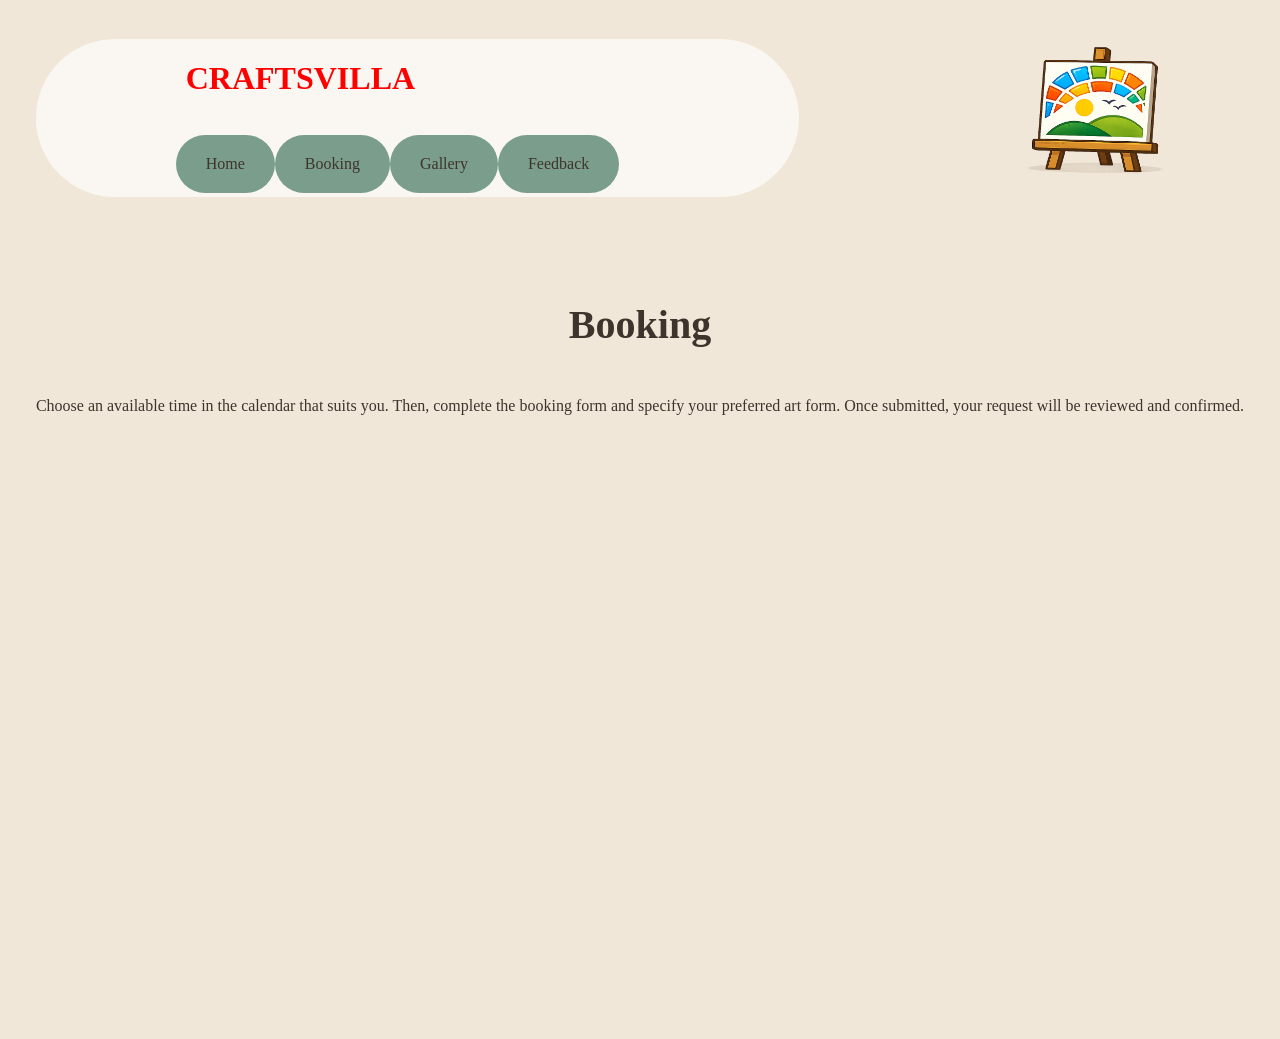
==== booking.html @ 349c29e6 "lagt til kalender" ====
<!DOCTYPE html>
<html lang="en">
<head>
    <link rel="stylesheet" href="style.css">
    <meta charset="UTF-8">
    <meta name="viewport" content="width=device-width, initial-scale=1.0">
    <title>CRAFTSVILLA booking</title>
</head>
<body>

    <header>

    
    
    <div class="header-container">
        <h1 id="main-headline">CRAFTSVILLA</h1>
        <nav>
            <ul>
                <li>
                    <a href="index.html">
                        Home
                    </a>
                </li>

                <li>
                    <a href="booking.html">
                        Booking
                    </a>
                </li>

                <li>
                    <a href="gallery.html">
                        Gallery
                    </a>
                </li>

                <li>
                    <a href="feedback.html">
                        Feedback
                    </a>
                </li>
            </ul>
        </nav>

    </div>
        
    <img src="./images/Craftsvilla logo.png" alt="Logo av et lerret med et maleri på">




    

    



</header>


<main>

    <section>

        <div class="booking-right">


            <!-- Google calender/booking limt inn fra google calender -->
            <section class="booking-calendar">

                 <h2>Booking</h2>
                <p>
                    Choose an available time in the calendar that suits you.
                    Then, complete the booking form and specify your preferred art form.
                    Once submitted, your request will be reviewed and confirmed.
                </p>

                <!-- Google Calendar Appointment Scheduling begin -->
                <iframe src="https://calendar.google.com/calendar/appointments/schedules/AcZssZ2HAjIDNGTDPMEgF8QIR5vUuFCZbuXW_BKWr3Y1SN1vu_rRbxWy6yaOEWrGvVhFghSRbZVMgWhO?gv=true" 
                style="border: 0" 
                width="100%" 
                height="600" 
                frameborder="0"></iframe>
                <!-- end Google Calendar Appointment Scheduling -->

             </section>

        </div>

    </section>




</main>


<footer>


</footer>
    
</body>
</html>
---- style.css ----
:root {

    /* BASEFARGER */

    /* "Parchment" */
    --primary-color:#F1E7D8; 

    /* Antique White */
    --secondary-color:#FAF7F2;
    


    /* ACCENT FARGER */

    /* Muted Teal */
    --accent-color-primary: #7A9D8C;

    /* Powder Blush */
    --accent-color-secondary: #F2B8A2;

    /* TEKST FARGE */

    --text-color-primary: #3E342D;



    
}

/* GLOBAL STLYING */
html{
    scroll-behavior: smooth;
}
body{
    background-color: var(--primary-color);
    color: var(--text-color-primary);
    

}

/* Global styling for anchor tags i body */
body a{
    text-decoration-line: underline;
    color: var(--text-color-primary);
}

/* Global styling for headlines i seksjonene */
h2{
    font-size: 40px;
}


/* Styling for "divider" mellom seksjonene */
.section-divider{
    height: 100px;
    background-color: var(--accent-color-primary);
    margin: 80px;
}


/* Styling for knappene rundt om kring i body */
.page-button{
    background-color: var(--accent-color-primary);
    padding: 15px 20px 15px 20px;
    border-radius: 50px;
    border: 2px solid transparent;
    color: var(--text-color-primary);
    font-size: 18px;
    font-weight: 600;
}

/* Effekt for å vise at man hovrer knappene */
.page-button:hover{
    border: 2px solid var(--text-color-primary);
}



/* STYLING FOR HEADER */

header{
    display: flex;
    height: 220px;
    justify-content: center;
    gap: 100px;
    align-items: center;
    margin-bottom: 40px;
    

}

header img {
    width: 395px;
}

/* Styling for logo og navbar */

.header-container{
    display: flex;
    background-color: var(--secondary-color);
    flex-direction: column;
    width: 928px;
    max-height: 158px;
    border-radius: 100px;
    padding-left: 100px;
    margin-left: 50px;
    
}

#main-headline{
    color: red;
    padding-left: 50px;

}
nav ul{
    display: flex;
    
    justify-content: space-between;
    margin-right: 180px;
}

nav li{
    list-style-type: none;
    max-height: 60px ;
    align-items: center;
    
    background-color: var(--accent-color-primary);
    padding: 18px;
    border-radius: 50px;
    border: 2px solid transparent;

    
}

/* hover effekt for knappene i header/nav */
nav li:hover {
    
    border: solid 2px black;
        
}

nav a{
    text-decoration: none;
    color: var(--text-color-primary);
    display: flex;
    padding-left: 10px;
    padding-right: 10px;
    
   
}
.nav-icon {
    width: 20px;
    height: 20px;
    flex-shrink: 0;
}


/* Styling for MAIN */

/* Hero styling */

.hero{
    display: flex;
    justify-content: center;
    gap: 120px;
    min-height: 100vh;

}


.hero img{
    height: 626px;
    width: 887px;
    border-radius: 37px;
}

.hero-text{
    width:438px;
    display: flex;
    flex-direction: column;
    align-items: center;
    text-align: center;
    gap: 50px;
    padding-top: 40px;
}

.hero-text h2{
    padding: 0px 20px 0px 20px;
}

#hero-text-secondary{
    font-size: 24px;
}

#hero-text-tertiary{
    font-size: 20px;
    padding: 0px 20px 0px 20px;
    
}




/* Styling for Who we are section */

.about-us{
    display: flex;
    justify-content: center;
    gap: 150px;
    height: 100vh;
    align-items: center;
}

.about-text-container{
    display: flex;
    flex-direction: column;
    text-align: center;
    width: 537px;
    font-size: 24px;
    margin-top: 80px;
    gap: 200px;
}


.portretter-container{
    display: flex;
}


div.portretter img{
    width: 250px;
    height: 320px;
    border-radius: 135px;
}


/* Styling for what we offer seksjonen */

.what-we-offer{
    height: 100vh;
    display: flex;
    align-items: center;
    justify-content: center;
    gap: 100px;
}
.services-container{
    display: flex;
    gap: 150px;
}
div.services-container img{
    width: 250px;
    height: 358px;
    border-radius: 78px;
}

.service-card{
    display: flex;
    flex-direction: column;
    

}

.service-card-text{
    display: flex;
    flex-direction: column;
    /* justify-content: center; */
    align-items: center;
    text-align: center;
}

.service-card-text p{
    margin: 0px;

}

.what-we-offer-text{
    max-width: 344px;
    display: flex;
    flex-direction: column;
    margin-bottom: 150px;
    gap: 35px;
    align-items: center;
    text-align: center;
    padding: 50px;
    
}

.what-we-offer-text p{
    font-size: 24px;
}




/* Styling for booking seksjonen */

.booking-calendar{
    align-items: center;
    flex-direction: column;
    display: flex;
    
}
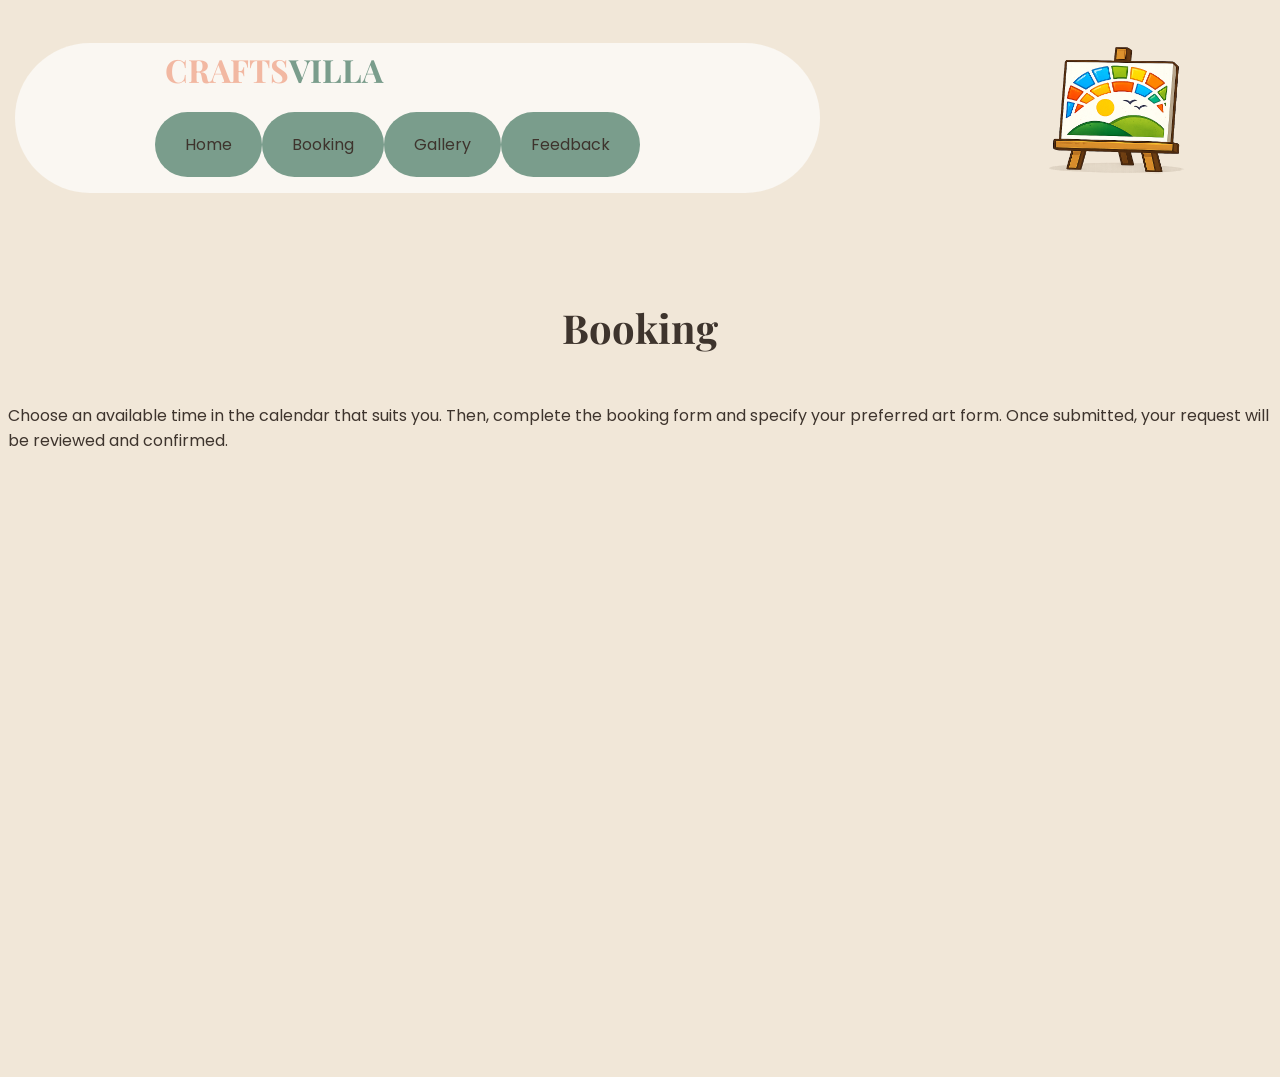
==== commit f1bf4298: "lagt til flere justeringer og fullført oppgaven" ====
--- a/booking.html
+++ b/booking.html
@@ -2,6 +2,7 @@
 <html lang="en">
 <head>
     <link rel="stylesheet" href="style.css">
+    <link href="https://fonts.googleapis.com/css2?family=Playfair+Display&family=Poppins:wght@300;400;600&display=swap" rel="stylesheet">
     <meta charset="UTF-8">
     <meta name="viewport" content="width=device-width, initial-scale=1.0">
     <title>CRAFTSVILLA booking</title>
@@ -13,7 +14,9 @@
     
     
     <div class="header-container">
-        <h1 id="main-headline">CRAFTSVILLA</h1>
+        <h1 id="main-headline">
+            <span class="crafts">CRAFTS</span><span class="villa">VILLA</span>
+        </h1>
         <nav>
             <ul>
                 <li>
--- a/style.css
+++ b/style.css
@@ -22,10 +22,14 @@
 
     --text-color-primary: #3E342D;
 
-
-
-    
-}
+    
+
+
+
+    
+}
+
+
 
 /* GLOBAL STLYING */
 html{
@@ -34,6 +38,8 @@
 body{
     background-color: var(--primary-color);
     color: var(--text-color-primary);
+    font-family: 'Poppins', sans-serif ;
+    
     
 
 }
@@ -42,11 +48,16 @@
 body a{
     text-decoration-line: underline;
     color: var(--text-color-primary);
+    
 }
 
 /* Global styling for headlines i seksjonene */
 h2{
     font-size: 40px;
+}
+
+h1, h2, h3, h4{
+    font-family: "Playfair Display", serif;
 }
 
 
@@ -93,7 +104,7 @@
     width: 395px;
 }
 
-/* Styling for logo og navbar */
+/* STYLING FOR LOGO OG NAVBAR */
 
 .header-container{
     display: flex;
@@ -108,9 +119,19 @@
 }
 
 #main-headline{
-    color: red;
+    
     padding-left: 50px;
-
+    margin: 5px 0px 5px 0px;
+
+}
+
+/* for å splitte opp fargen på span elementene i headline */
+.crafts{
+    color: var(--accent-color-secondary);
+}
+
+.villa{
+    color: var(--accent-color-primary);
 }
 nav ul{
     display: flex;
@@ -155,7 +176,7 @@
 }
 
 
-/* Styling for MAIN */
+/* STYLING FOR MAIN */
 
 /* Hero styling */
 
@@ -172,6 +193,7 @@
     height: 626px;
     width: 887px;
     border-radius: 37px;
+    margin-top: 50px;
 }
 
 .hero-text{
@@ -248,7 +270,7 @@
     gap: 150px;
 }
 div.services-container img{
-    width: 250px;
+    width: 300px;
     height: 358px;
     border-radius: 78px;
 }
@@ -274,11 +296,11 @@
 }
 
 .what-we-offer-text{
-    max-width: 344px;
+    max-width: 384px;
     display: flex;
     flex-direction: column;
     margin-bottom: 150px;
-    gap: 35px;
+    gap: 55px;
     align-items: center;
     text-align: center;
     padding: 50px;
@@ -304,4 +326,66 @@
 
 
 
-
+.gallery{
+    display: flex;
+    flex-direction: column;
+    align-items: center;
+    gap: 10px;
+}
+
+section.gallery img{
+    border-radius: 15px;
+}
+
+.gallery-images{
+    display: flex;
+    gap: 10px;
+}
+
+
+
+textarea {
+    width: 400px;
+    height: 150px;
+    resize: none;
+}
+
+
+
+/* Styling for feedback form/seksjonen */
+
+.feedback{
+    justify-content: center;
+    display: flex;
+    text-align: center;
+    
+}
+
+.feedback-form{
+    gap: 15px;
+    display: flex;
+    flex-direction: column;
+    border: 2px solid black;
+    padding: 100px;
+    background-color: var(--accent-color-primary);
+    border-radius: 20px;
+}
+
+#submit-button{
+    max-width: 150px;
+    min-width: 100px;
+    padding: 10px;
+    border-radius: 100px;
+    background-color: var(--secondary-color);
+    align-self: center;
+    
+    
+}
+
+#submit-button:hover{
+    box-shadow: 0 8px 20px rgba(0,0,0,0.55);
+    
+}
+
+
+
